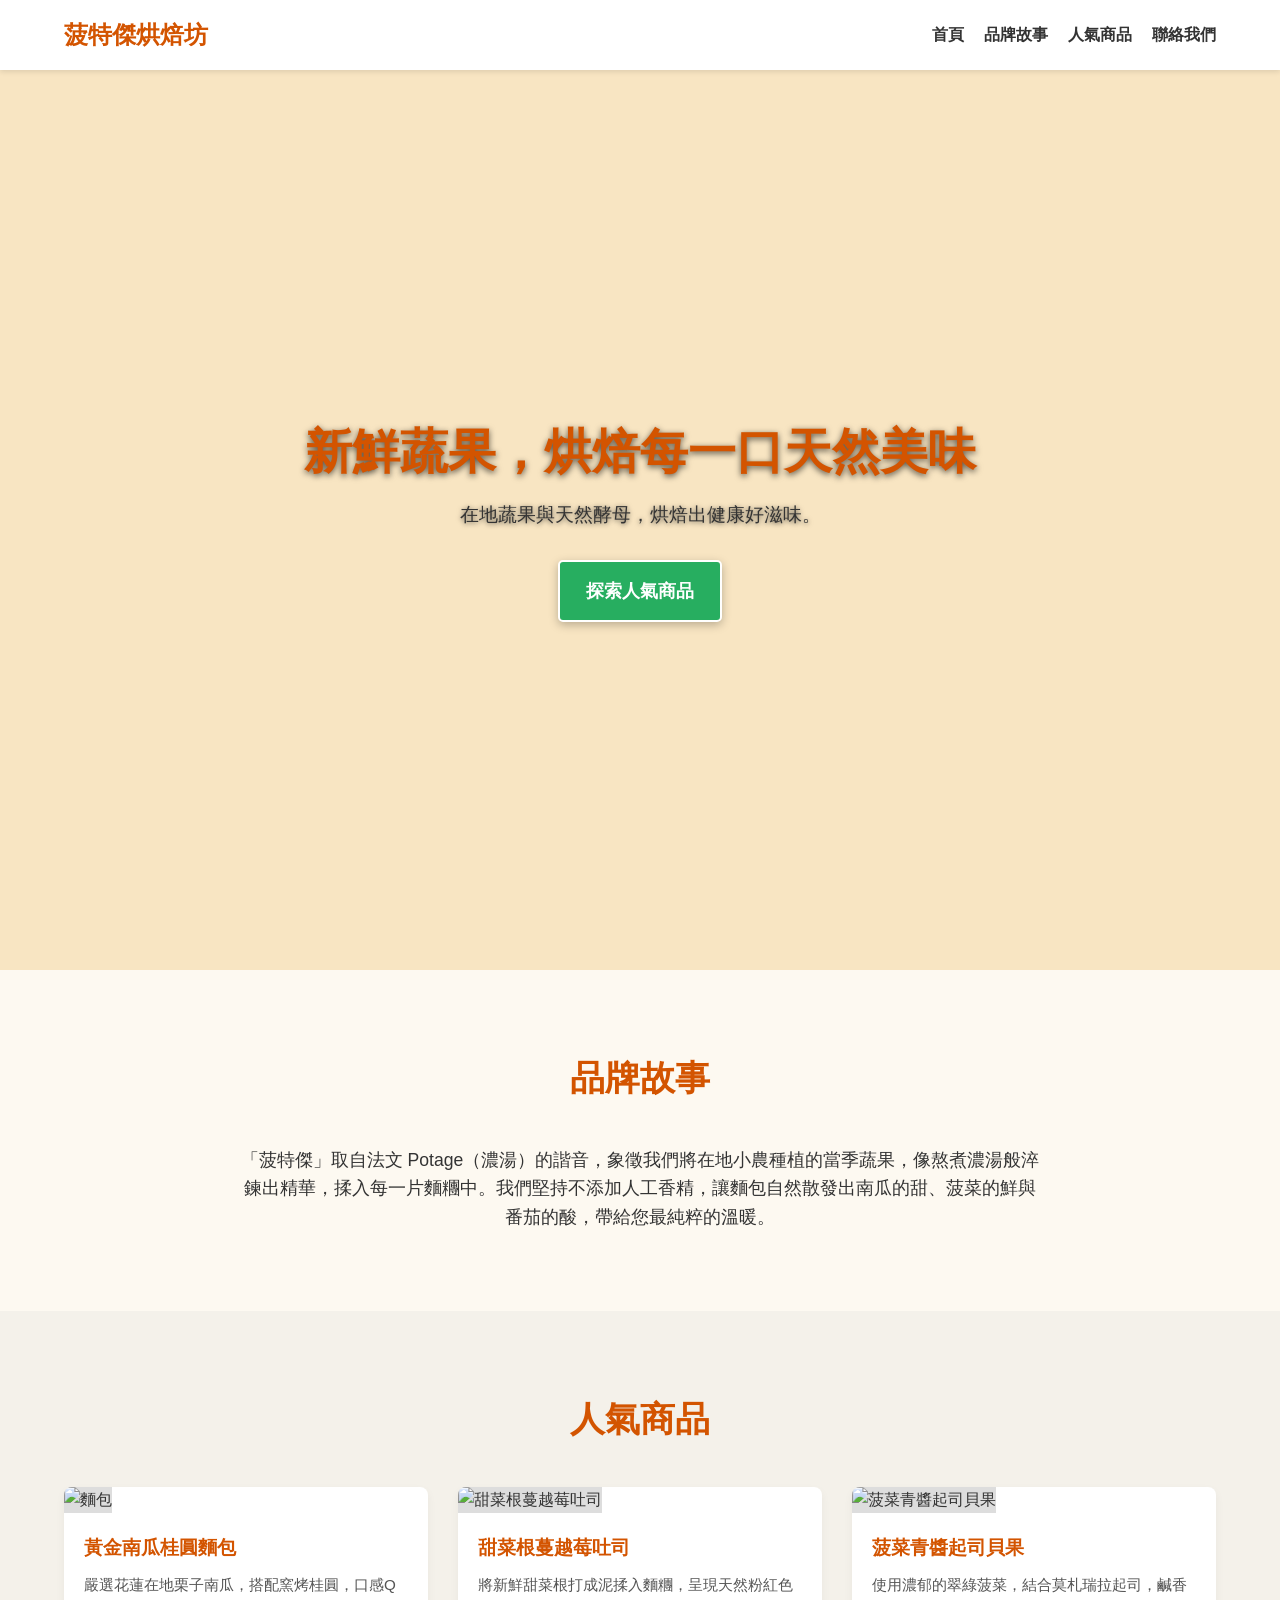
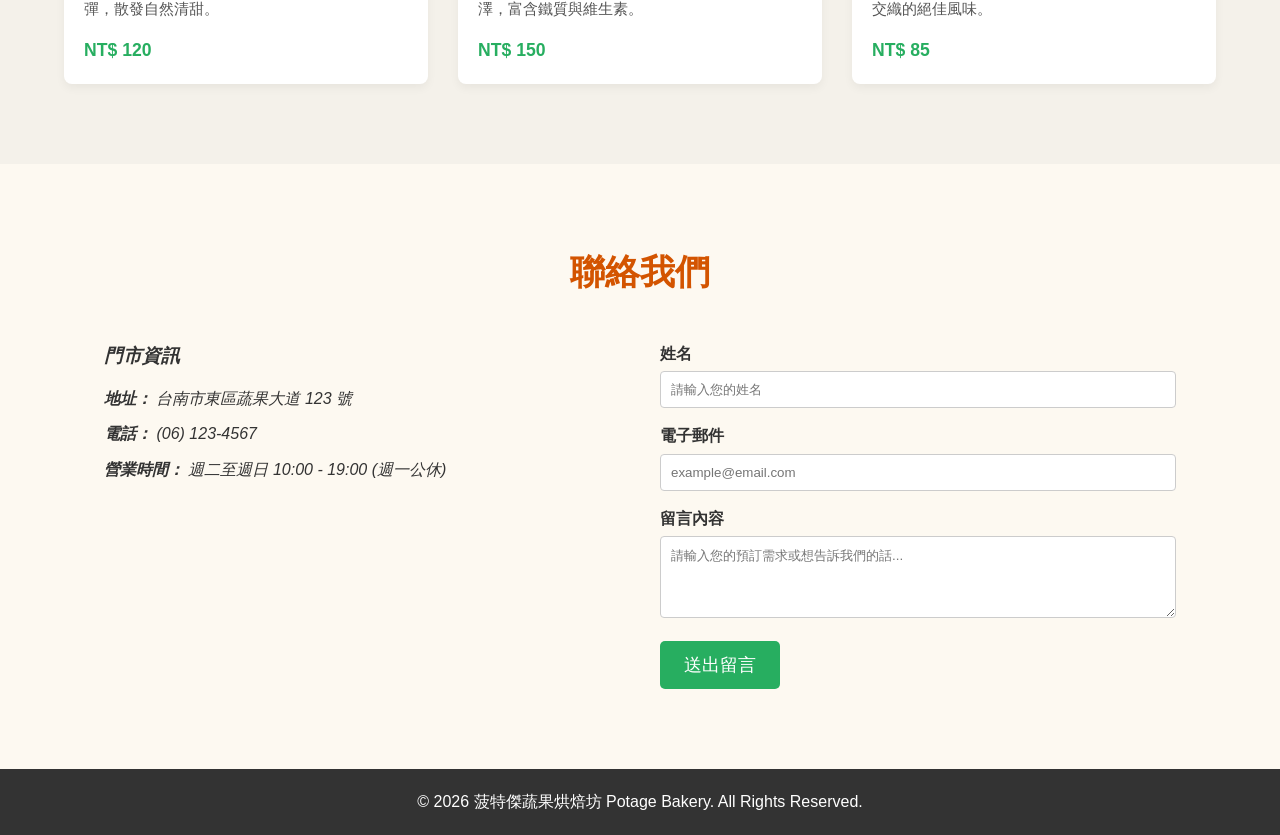
==== index.html @ a909f5fe "feat: 新增首頁及聯絡表單功能，包含平滑捲動與表單驗證 [2023-10-17 14:30]" ====
<!DOCTYPE html>
<html lang="zh-TW">

<head>
    <meta charset="UTF-8">
    <!-- 讓版面能適應手機螢幕寬度 -->
    <meta name="viewport" content="width=device-width, initial-scale=1.0">
    <title>菠特傑蔬果烘焙坊 Potage Bakery</title>
    <!-- 引入外部 CSS 樣式表 -->
    <link rel="stylesheet" href="style.css">
    <style>
        /* 僅調整首頁 Hero 區，保留網站原有配色與風格 */
        .hero .hero-content h1 {
            line-height: 1.4;
            text-shadow: 0 2px 6px rgba(0, 0, 0, 0.65);
        }

        .hero .hero-content p {
            text-shadow: 0 1px 5px rgba(0, 0, 0, 0.65);
        }

        .hero .hero-content .btn {
            display: inline-block;
            padding: 0.85em 1.5em;
            font-weight: 700;
            border: 2px solid currentColor;
            box-shadow: 0 3px 10px rgba(0, 0, 0, 0.25);
        }
    </style>
</head>

<body>
    <!-- 頁首與導覽列 -->
    <header class="navbar">
        <div class="logo">菠特傑烘焙坊</div>
        <nav>
            <ul class="nav-links">
                <li><a href="#home">首頁</a></li>
                <li><a href="#about">品牌故事</a></li>
                <li><a href="#products">人氣商品</a></li>
                <li><a href="#contact">聯絡我們</a></li>
            </ul>
        </nav>
    </header>

    <main>
        <!-- 首頁主視覺 (Hero 區) -->
        <section id="home" class="hero">
            <div class="hero-content">
                <h1>新鮮蔬果，烘焙每一口天然美味</h1>
                <p>在地蔬果與天然酵母，烘焙出健康好滋味。</p>
                <a href="#products" class="btn">探索人氣商品</a>
            </div>
        </section>

        <!-- 品牌故事 -->
        <section id="about" class="section">
            <h2>品牌故事</h2>
            <div class="about-content">
                <p>「菠特傑」取自法文
                    Potage（濃湯）的諧音，象徵我們將在地小農種植的當季蔬果，像熬煮濃湯般淬鍊出精華，揉入每一片麵糰中。我們堅持不添加人工香精，讓麵包自然散發出南瓜的甜、菠菜的鮮與番茄的酸，帶給您最純粹的溫暖。
                </p>
            </div>
        </section>

        <!-- 人氣商品 (至少3個內容卡片) -->
        <section id="products" class="section bg-light">
            <h2>人氣商品</h2>
            <div class="card-container">
                <!-- 卡片 1 -->
                <article class="card">
                    <img class="card-img"
                        src="https://images.unsplash.com/photo-1509440159596-0249088772ff?auto=format&fit=crop&w=800&q=80"
                        alt="麵包">
                    <div class="card-body">
                        <h3>黃金南瓜桂圓麵包</h3>
                        <p>嚴選花蓮在地栗子南瓜，搭配窯烤桂圓，口感Q彈，散發自然清甜。</p>
                        <span class="price">NT$ 120</span>
                    </div>
                </article>
                <!-- 卡片 2 -->
                <article class="card">
                    <img class="card-img"
                        src="https://images.unsplash.com/photo-1556911220-e15b29be8c8f?auto=format&fit=crop&w=800&q=80"
                        alt="甜菜根蔓越莓吐司">
                    <div class="card-body">
                        <h3>甜菜根蔓越莓吐司</h3>
                        <p>將新鮮甜菜根打成泥揉入麵糰，呈現天然粉紅色澤，富含鐵質與維生素。</p>
                        <span class="price">NT$ 150</span>
                    </div>
                </article>
                <!-- 卡片 3 -->
                <article class="card">
                    <img class="card-img"
                        src="https://images.unsplash.com/photo-1556911220-e15b29be8c8f?auto=format&fit=crop&w=800&q=80"
                        alt="菠菜青醬起司貝果">
                    <div class="card-body">
                        <h3>菠菜青醬起司貝果</h3>
                        <p>使用濃郁的翠綠菠菜，結合莫札瑞拉起司，鹹香交織的絕佳風味。</p>
                        <span class="price">NT$ 85</span>
                    </div>
                </article>
            </div>
        </section>

        <!-- 門市資訊與聯絡表單 -->
        <section id="contact" class="section">
            <h2>聯絡我們</h2>
            <div class="contact-container">
                <!-- 聯絡資訊 -->
                <address class="contact-info">
                    <h3>門市資訊</h3>
                    <p><strong>地址：</strong> 台南市東區蔬果大道 123 號</p>
                    <p><strong>電話：</strong> (06) 123-4567</p>
                    <p><strong>營業時間：</strong> 週二至週日 10:00 - 19:00 (週一公休)</p>
                </address>

                <!-- 聯絡表單 -->
                <form id="contact-form" class="contact-form" novalidate>
                    <div class="form-group">
                        <label for="name">姓名</label>
                        <input type="text" id="name" name="name" required placeholder="請輸入您的姓名">
                    </div>
                    <div class="form-group">
                        <label for="email">電子郵件</label>
                        <input type="email" id="email" name="email" required placeholder="example@email.com">
                    </div>
                    <div class="form-group">
                        <label for="message">留言內容</label>
                        <textarea id="message" name="message" rows="4" required
                            placeholder="請輸入您的預訂需求或想告訴我們的話..."></textarea>
                    </div>
                    <button type="submit" class="btn">送出留言</button>
                    <script>
                        document.getElementById('contact-form').addEventListener('submit', function (event) {
                            const name = document.getElementById('name');
                            const email = document.getElementById('email');
                            const message = document.getElementById('message');

                            if (!name.value.trim()) {
                                event.preventDefault();
                                alert('請填寫姓名。');
                                name.focus();
                            } else if (!email.value.trim() || !email.validity.valid) {
                                event.preventDefault();
                                alert('請輸入有效的電子郵件地址。');
                                email.focus();
                            } else if (Array.from(message.value.trim()).length < 10) {
                                event.preventDefault();
                                alert('留言內容至少需要 10 個字。');
                                message.focus();
                            }
                        });
                    </script>
                </form>
            </div>
        </section>
    </main>

    <!-- 頁尾 -->
    <footer>
        <p>&copy; 2026 菠特傑蔬果烘焙坊 Potage Bakery. All Rights Reserved.</p>
    </footer>

    <!-- 引入外部 JavaScript 檔案 -->
    <script src="script.js"></script>
</body>

</html>
---- style.css ----
/* 定義網站主色調變數，方便統一管理顏色 */
:root {
    --primary-color: #D35400;
    /* 烘焙橘色 */
    --secondary-color: #27AE60;
    /* 蔬果綠色 */
    --bg-color: #FDF9F1;
    /* 溫暖的米黃底色 */
    --text-color: #333333;
    /* 主要文字顏色 */
    --light-gray: #F4F1EA;
    /* 淺灰色背景 */
    --nav-height: 70px;
}

/* 基礎設定 (Reset) */
* {
    margin: 0;
    padding: 0;
    box-sizing: border-box;
}

/* 全域捲動平滑效果 */
html {
    scroll-behavior: smooth;
}

body {
    font-family: "Helvetica Neue", Helvetica, Arial, "微軟正黑體", sans-serif;
    color: var(--text-color);
    background-color: var(--bg-color);
    line-height: 1.6;
}

/* ---------------- 導覽列 ---------------- */
.navbar {
    position: fixed;
    /* 固定在畫面上方 */
    top: 0;
    width: 100%;
    height: var(--nav-height);
    background-color: #ffffff;
    box-shadow: 0 2px 5px rgba(0, 0, 0, 0.1);
    display: flex;
    justify-content: space-between;
    align-items: center;
    padding: 0 5%;
    z-index: 1000;
}

.logo {
    font-size: 1.5rem;
    font-weight: bold;
    color: var(--primary-color);
}

.nav-links {
    list-style: none;
    display: flex;
    gap: 20px;
}

.nav-links a {
    text-decoration: none;
    color: var(--text-color);
    font-weight: bold;
    transition: color 0.3s;
}

.nav-links a:hover {
    color: var(--secondary-color);
}

/* ---------------- Hero 區塊 ---------------- */
.hero {
    height: 100vh;
    display: flex;
    justify-content: center;
    align-items: center;
    text-align: center;
    background-color: #F8E5C2;
    /* 簡單的背景色代替圖片 */
    /* 若有真實照片，可替換為： background: url('hero.jpg') center/cover; */
    padding: 0 20px;
    margin-top: var(--nav-height);
    /* 避免被固定的導覽列擋住 */
}

.hero-content h1 {
    font-size: 3rem;
    color: var(--primary-color);
    margin-bottom: 15px;
}

.hero-content p {
    font-size: 1.2rem;
    margin-bottom: 30px;
}

/* 按鈕共用樣式 */
.btn {
    display: inline-block;
    padding: 12px 24px;
    background-color: var(--secondary-color);
    color: white;
    text-decoration: none;
    border: none;
    border-radius: 5px;
    font-size: 1.1rem;
    cursor: pointer;
    transition: background-color 0.3s;
}

.btn:hover {
    background-color: #1E8449;
    /* 更深的綠色 */
}

/* ---------------- 共用區塊設定 ---------------- */
.section {
    padding: 80px 5%;
    max-width: 1200px;
    margin: 0 auto;
}

.section h2 {
    text-align: center;
    font-size: 2.2rem;
    color: var(--primary-color);
    margin-bottom: 40px;
}

.bg-light {
    background-color: var(--light-gray);
    max-width: 100%;
}

.about-content {
    max-width: 800px;
    margin: 0 auto;
    text-align: center;
    font-size: 1.1rem;
}

/* ---------------- 商品卡片 (Grid 排版) ---------------- */
.card-container {
    display: grid;
    /* 響應式網格：欄寬最小 300px，剩餘空間均分 */
    grid-template-columns: repeat(auto-fit, minmax(300px, 1fr));
    gap: 30px;
    max-width: 1200px;
    margin: 0 auto;
}

.card {
    background-color: white;
    border-radius: 8px;
    overflow: hidden;
    box-shadow: 0 4px 10px rgba(0, 0, 0, 0.05);
    transition: transform 0.3s;
}

.card:hover {
    transform: translateY(-5px);
    /* 滑鼠游標經過時卡片上浮 */
}

/* 暫時用色塊代替圖片 */
.card-img {
    height: 200px;
    background-color: #ddd;
}

.placeholder-img1 {
    background-color: #F5B041;
}

/* 象徵南瓜 */
.placeholder-img2 {
    background-color: #E74C3C;
}

/* 象徵甜菜根 */
.placeholder-img3 {
    background-color: #58D68D;
}

/* 象徵菠菜 */

.card-body {
    padding: 20px;
}

.card-body h3 {
    margin-bottom: 10px;
    color: var(--primary-color);
}

.card-body p {
    font-size: 0.95rem;
    color: #555;
    margin-bottom: 15px;
}

.price {
    font-weight: bold;
    color: var(--secondary-color);
    font-size: 1.1rem;
}

/* ---------------- 聯絡表單 ---------------- */
.contact-container {
    display: flex;
    flex-wrap: wrap;
    gap: 40px;
    justify-content: space-between;
}

.contact-info,
.contact-form {
    flex: 1;
    min-width: 300px;
    /* 手機版時會自動折行 */
}

.contact-info h3 {
    margin-bottom: 15px;
}

.contact-info p {
    margin-bottom: 10px;
}

.form-group {
    margin-bottom: 15px;
}

.form-group label {
    display: block;
    margin-bottom: 5px;
    font-weight: bold;
}

.form-group input,
.form-group textarea {
    width: 100%;
    padding: 10px;
    border: 1px solid #ccc;
    border-radius: 4px;
    font-family: inherit;
}

/* ---------------- 頁尾 ---------------- */
footer {
    text-align: center;
    padding: 20px;
    background-color: var(--text-color);
    color: white;
}

/* ---------------- 手機版響應式設計 ---------------- */
@media (max-width: 768px) {
    .navbar {
        flex-direction: column;
        justify-content: center;
        height: auto;
        padding: 15px 0;
    }

    .nav-links {
        margin-top: 10px;
        gap: 15px;
        flex-wrap: wrap;
        justify-content: center;
    }

    .hero {
        margin-top: 100px;
        /* 配合手機版較高的 header 調整 */
    }

    .hero-content h1 {
        font-size: 2rem;
    }
}
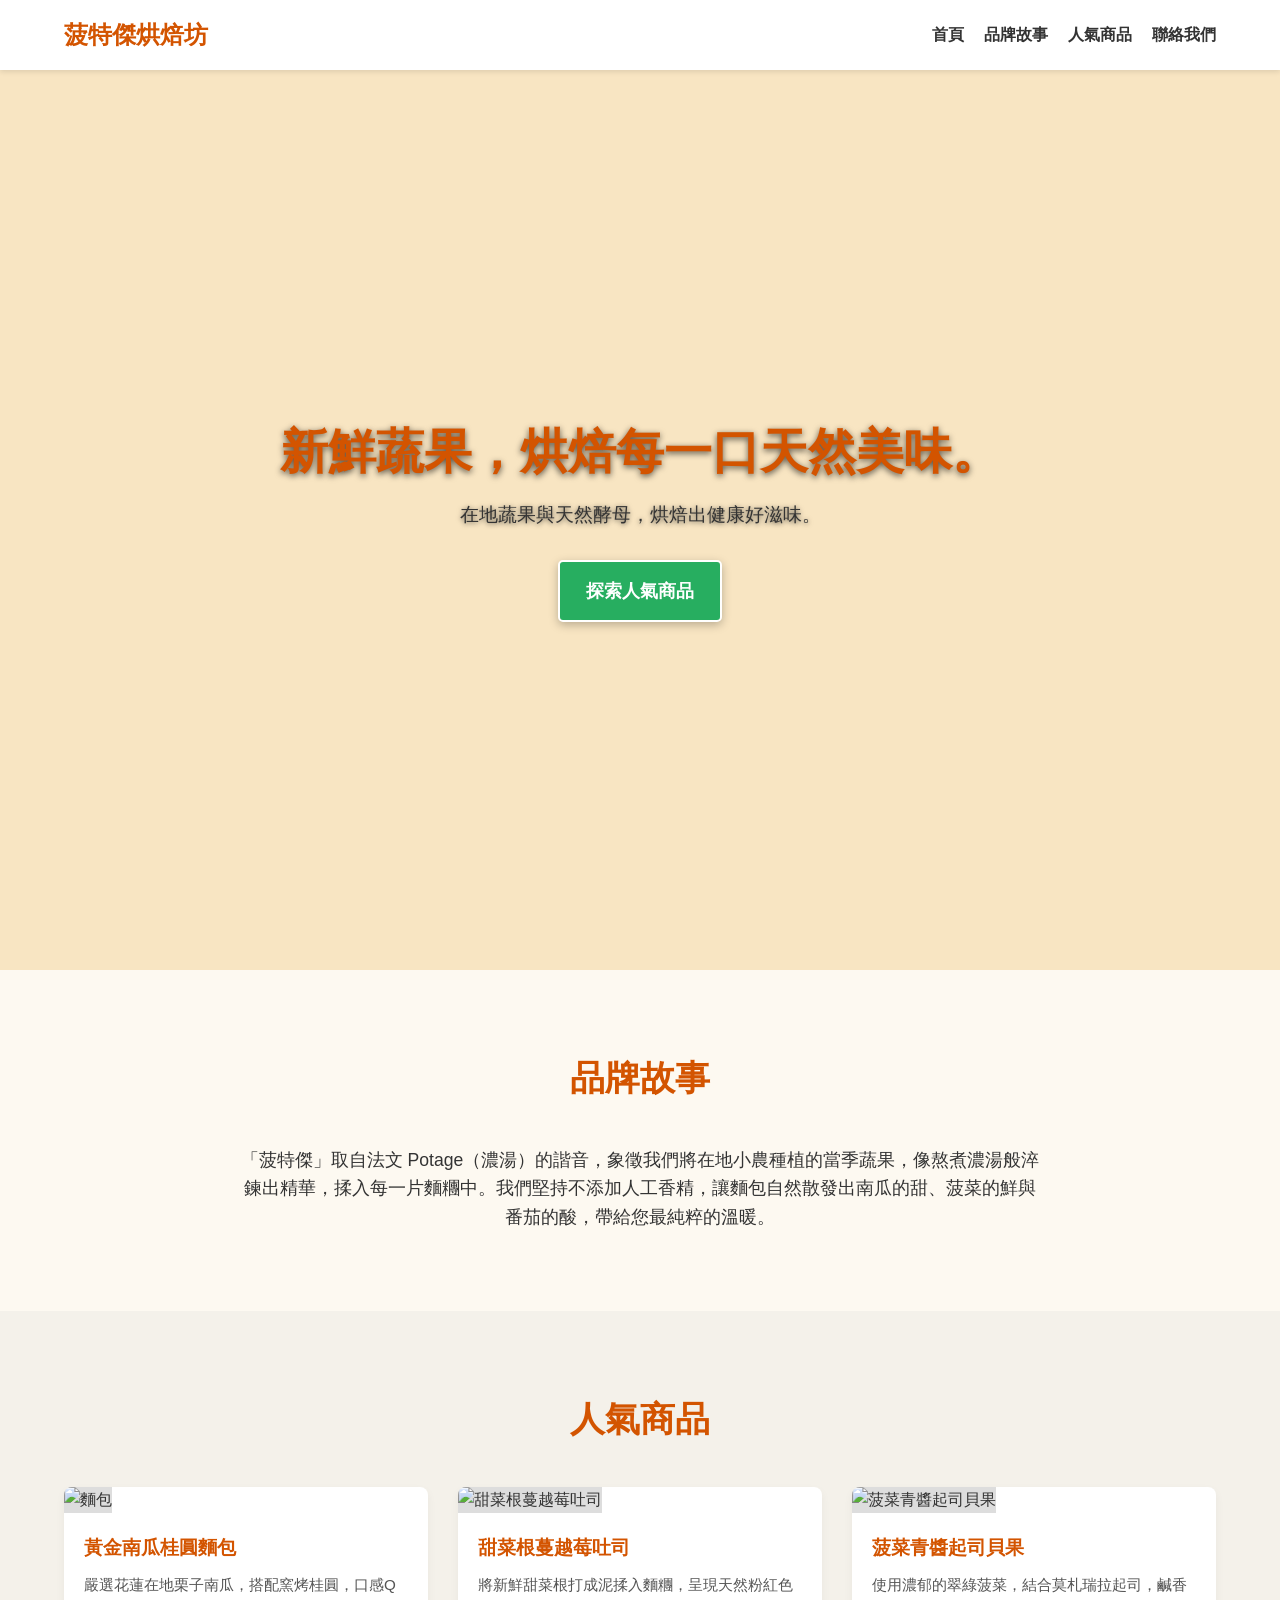
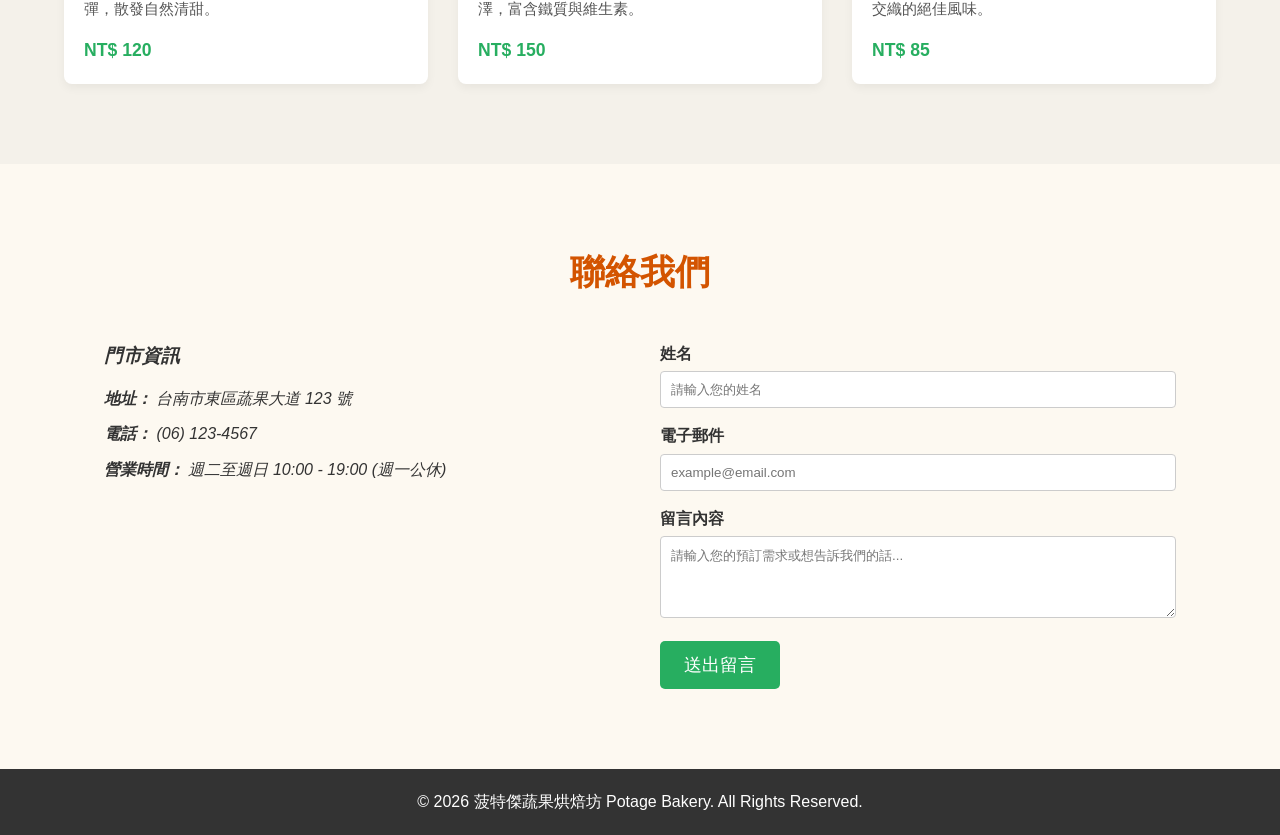
==== commit 22f29a38: "K" ====
--- a/index.html
+++ b/index.html
@@ -47,7 +47,7 @@
         <!-- 首頁主視覺 (Hero 區) -->
         <section id="home" class="hero">
             <div class="hero-content">
-                <h1>新鮮蔬果，烘焙每一口天然美味</h1>
+                <h1>新鮮蔬果，烘焙每一口天然美味。</h1>
                 <p>在地蔬果與天然酵母，烘焙出健康好滋味。</p>
                 <a href="#products" class="btn">探索人氣商品</a>
             </div>
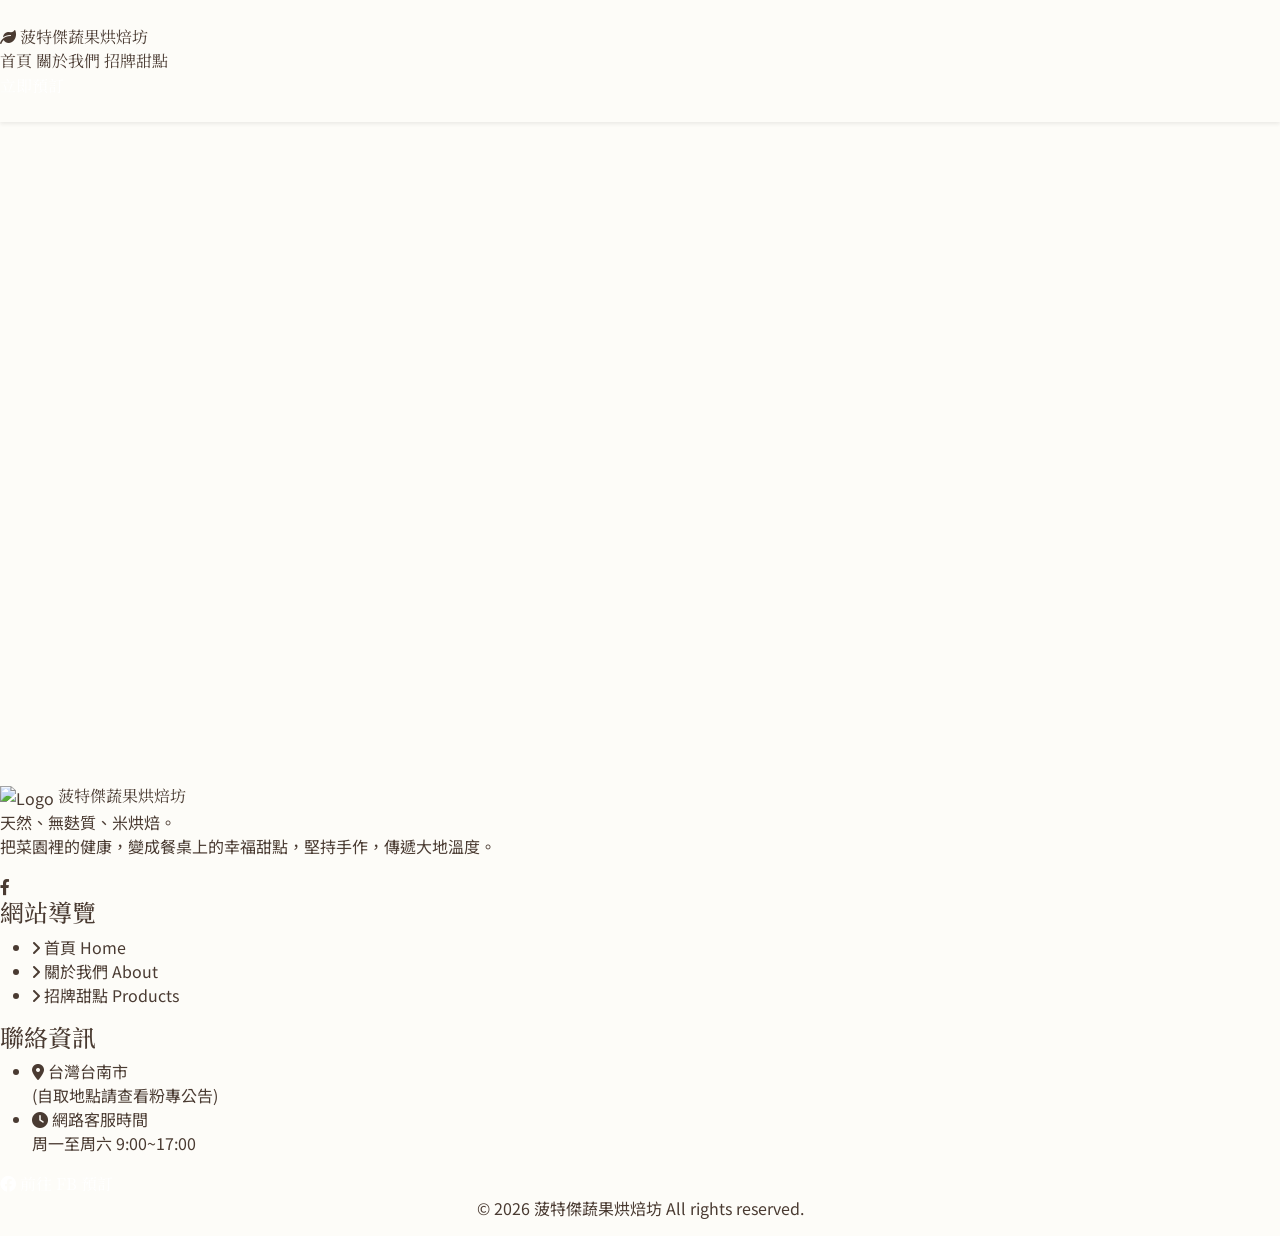
==== commit 86e4b908: "將index.html拆分為.css.script" ====
--- a/index.html
+++ b/index.html
@@ -3,167 +3,311 @@
 
 <head>
     <meta charset="UTF-8">
-    <!-- 讓版面能適應手機螢幕寬度 -->
     <meta name="viewport" content="width=device-width, initial-scale=1.0">
-    <title>菠特傑蔬果烘焙坊 Potage Bakery</title>
-    <!-- 引入外部 CSS 樣式表 -->
+    <title>菠特傑蔬果烘焙坊 | 台灣米穀粉無麩質甜點</title>
+
+    <!-- Google Fonts: Noto Sans TC (黑體) & Noto Serif TC (明體) -->
+    <link rel="preconnect" href="https://fonts.googleapis.com">
+    <link rel="preconnect" href="https://fonts.gstatic.com" crossorigin>
+    <link
+        href="https://fonts.googleapis.com/css2?family=Noto+Sans+TC:wght@300;400;500;700&family=Noto+Serif+TC:wght@400;500;600;700;900&display=swap"
+        rel="stylesheet">
+
+    <!-- FontAwesome 6.0 -->
+    <link rel="stylesheet" href="https://cdnjs.cloudflare.com/ajax/libs/font-awesome/6.0.0/css/all.min.css">
+
+    <!-- Bootstrap 5 CSS (僅供 Carousel 等元件使用) -->
+    <link href="https://cdn.jsdelivr.net/npm/bootstrap@5.3.2/dist/css/bootstrap.min.css" rel="stylesheet">
+
+    <!-- AOS 動畫庫 CSS -->
+    <link href="https://unpkg.com/aos@2.3.1/dist/aos.css" rel="stylesheet">
+
+    <!-- 網站 Logo -->
+    <link rel="icon" href="https://i.meee.com.tw/aRJMdQh.jpg" type="image/jpeg">
+
+    <!-- Tailwind CSS (CDN) & Configuration -->
+    <script src="https://cdn.tailwindcss.com"></script>
+    <script src="script.js"></script>
     <link rel="stylesheet" href="style.css">
-    <style>
-        /* 僅調整首頁 Hero 區，保留網站原有配色與風格 */
-        .hero .hero-content h1 {
-            line-height: 1.4;
-            text-shadow: 0 2px 6px rgba(0, 0, 0, 0.65);
-        }
-
-        .hero .hero-content p {
-            text-shadow: 0 1px 5px rgba(0, 0, 0, 0.65);
-        }
-
-        .hero .hero-content .btn {
-            display: inline-block;
-            padding: 0.85em 1.5em;
-            font-weight: 700;
-            border: 2px solid currentColor;
-            box-shadow: 0 3px 10px rgba(0, 0, 0, 0.25);
-        }
-    </style>
 </head>
 
-<body>
-    <!-- 頁首與導覽列 -->
-    <header class="navbar">
-        <div class="logo">菠特傑烘焙坊</div>
-        <nav>
-            <ul class="nav-links">
-                <li><a href="#home">首頁</a></li>
-                <li><a href="#about">品牌故事</a></li>
-                <li><a href="#products">人氣商品</a></li>
-                <li><a href="#contact">聯絡我們</a></li>
-            </ul>
-        </nav>
+<body class="antialiased flex flex-col min-h-screen">
+
+    <!-- 頂部固定導覽列 (Glassmorphism 毛玻璃特效) -->
+    <nav
+        class="fixed w-full top-0 z-50 bg-cream/70 backdrop-blur-[10px] border-b border-sand shadow-sm transition-all duration-300">
+        <div class="max-w-7xl mx-auto px-6 py-4 flex justify-between items-center h-20">
+            <!-- Logo -->
+            <a href="index.html" class="flex items-center gap-3 group">
+                <i
+                    class="fa-solid fa-leaf text-potager-green text-3xl transition-transform duration-300 group-hover:-translate-y-1 group-hover:rotate-12"></i>
+                <span class="font-serif-tw text-2xl tracking-widest text-potager-green font-bold">
+                    菠特傑蔬果烘焙坊
+                </span>
+            </a>
+
+            <!-- 導覽連結 -->
+            <div class="hidden md:flex gap-10 items-center font-serif-tw tracking-widest text-dark-brown">
+                <a href="index.html"
+                    class="text-potager-green border-b-2 border-potager-green pb-1 hover:text-potager-green-hover transition-colors duration-300">首頁</a>
+                <a href="about.html" class="hover:text-potager-green transition-colors duration-300">關於我們</a>
+                <a href="products.html" class="hover:text-potager-green transition-colors duration-300">招牌甜點</a>
+            </div>
+
+            <!-- 預訂按鈕 (微互動) -->
+            <a href="https://www.facebook.com/ricebaking" target="_blank"
+                class="hidden md:inline-block px-8 py-3 bg-pumpkin text-white rounded-full font-serif-tw tracking-widest hover:bg-pumpkin-hover transition-all duration-300 hover:-translate-y-1 hover:shadow-lg text-sm">
+                立即預訂
+            </a>
+        </div>
+    </nav>
+
+    <!-- 主視覺區塊 (全螢幕 + 視差捲動 + 漸層疊加) -->
+    <header class="relative min-h-screen flex items-center justify-center text-center px-4 overflow-hidden">
+        <!-- 視差捲動背景圖片 -->
+        <div
+            class="absolute inset-0 bg-[url('https://images.unsplash.com/photo-1615837197154-2e901f4cb285?auto=format&fit=crop&q=80')] bg-cover bg-center bg-fixed w-full h-full z-0">
+        </div>
+
+        <!-- 由下而上黑色漸層疊加 (嚴格取代純色死板遮罩) -->
+        <div class="absolute inset-0 bg-gradient-to-t from-potager-green/95 via-potager-green/40 to-transparent z-10">
+        </div>
+
+        <!-- 文字與按鈕內容 -->
+        <div class="relative z-20 max-w-4xl" data-aos="fade-up" data-aos-duration="1200">
+
+            <h1
+                class="font-serif-tw text-4xl md:text-6xl font-bold text-white mb-8 tracking-widest leading-tight drop-shadow-2xl md:whitespace-nowrap">
+                每一口，<br class="md:hidden">都是土地的溫柔饋贈
+            </h1>
+            <p
+                class="text-lg md:text-2xl text-sand mb-12 drop-shadow-md font-light tracking-wide max-w-2xl mx-auto leading-relaxed">
+                100% 台灣米穀粉 ✕ 鮮摘蔬果<br>純粹無負擔的低麩質米甜點，把安心烤進糕點裡。
+            </p>
+            <div class="flex flex-col sm:flex-row justify-center items-center gap-6">
+                <a href="products.html"
+                    class="inline-block bg-potager-green hover:bg-potager-green-hover text-white px-10 py-4 rounded-full font-serif-tw text-lg shadow-xl hover:shadow-2xl transition-all duration-300 hover:-translate-y-1 tracking-widest">
+                    探索當季甜點
+                </a>
+                <a href="about.html"
+                    class="inline-block bg-white/10 hover:bg-white/20 backdrop-blur-md text-white border border-white/50 px-10 py-4 rounded-full font-serif-tw text-lg transition-all duration-300 hover:-translate-y-1 hover:shadow-lg tracking-widest">
+                    認識我們的堅持
+                </a>
+            </div>
+        </div>
     </header>
 
-    <main>
-        <!-- 首頁主視覺 (Hero 區) -->
-        <section id="home" class="hero">
-            <div class="hero-content">
-                <h1>新鮮蔬果，烘焙每一口天然美味。</h1>
-                <p>在地蔬果與天然酵母，烘焙出健康好滋味。</p>
-                <a href="#products" class="btn">探索人氣商品</a>
-            </div>
-        </section>
-
-        <!-- 品牌故事 -->
-        <section id="about" class="section">
-            <h2>品牌故事</h2>
-            <div class="about-content">
-                <p>「菠特傑」取自法文
-                    Potage（濃湯）的諧音，象徵我們將在地小農種植的當季蔬果，像熬煮濃湯般淬鍊出精華，揉入每一片麵糰中。我們堅持不添加人工香精，讓麵包自然散發出南瓜的甜、菠菜的鮮與番茄的酸，帶給您最純粹的溫暖。
+    <!-- 品牌簡介區塊 (極大留白 py-32) -->
+    <section class="py-32 px-6 max-w-7xl mx-auto overflow-hidden bg-cream">
+        <div class="flex flex-col md:flex-row items-center gap-20">
+            <!-- 圖片區塊 (圓角與深邃陰影) -->
+            <div class="md:w-1/2 relative" data-aos="fade-right" data-aos-duration="1000">
+                <div class="absolute inset-0 bg-pumpkin rounded-3xl transform translate-x-4 translate-y-4 opacity-20">
+                </div>
+                <div class="relative rounded-3xl shadow-2xl overflow-hidden h-[500px] w-full group">
+                    <img src="https://i.meee.com.tw/hGva1dl.jpg" alt="職人手作烘焙"
+                        class="w-full h-full object-cover transition-transform duration-700 group-hover:scale-110">
+                </div>
+            </div>
+
+            <!-- 文字區塊 -->
+            <div class="md:w-1/2" data-aos="fade-left" data-aos-duration="1000" data-aos-delay="200">
+                <div class="flex items-center gap-4 mb-4">
+                    <span class="w-12 h-[2px] bg-roselle-red"></span>
+                    <h3 class="font-sans uppercase text-roselle-red tracking-[0.2em] font-bold text-sm">關於菠特傑
+                    </h3>
+                </div>
+                <h2
+                    class="text-4xl md:text-5xl font-bold text-potager-green leading-tight font-serif-tw tracking-widest mb-8">
+                    以米代麥，<br>找回最純粹的健康美味。
+                </h2>
+                <p class="text-dark-brown/80 leading-loose text-lg font-light tracking-wide mb-8 text-justify">
+                    我們選用台灣在地優質米磨製的米穀粉，取代傳統小麥麵粉，不僅口感保濕軟糯，低麩質更讓腸胃少負擔。結合天然蔬果入味，不加一滴人工色素，只用大地最真實的色彩與風味，為您烤出全家都能安心享用的美味日常。
                 </p>
-            </div>
-        </section>
-
-        <!-- 人氣商品 (至少3個內容卡片) -->
-        <section id="products" class="section bg-light">
-            <h2>人氣商品</h2>
-            <div class="card-container">
-                <!-- 卡片 1 -->
-                <article class="card">
-                    <img class="card-img"
-                        src="https://images.unsplash.com/photo-1509440159596-0249088772ff?auto=format&fit=crop&w=800&q=80"
-                        alt="麵包">
-                    <div class="card-body">
-                        <h3>黃金南瓜桂圓麵包</h3>
-                        <p>嚴選花蓮在地栗子南瓜，搭配窯烤桂圓，口感Q彈，散發自然清甜。</p>
-                        <span class="price">NT$ 120</span>
+                <a href="about.html"
+                    class="inline-flex items-center gap-3 text-potager-green font-serif-tw tracking-widest font-bold hover:text-potager-green-hover transition-colors duration-300 text-lg group">
+                    閱讀完整品牌故事
+                    <i
+                        class="fa-solid fa-arrow-right transform group-hover:translate-x-2 transition-transform duration-300 text-sm"></i>
+                </a>
+            </div>
+        </div>
+    </section>
+
+    <!-- 精選商品預覽 (客製化 Bootstrap 輪播 + 深邃陰影) -->
+    <section class="py-32 px-6 bg-sand">
+        <div class="max-w-7xl mx-auto">
+            <div class="text-center mb-20" data-aos="fade-up" data-aos-duration="1000">
+                <h2 class="font-serif-tw text-4xl text-dark-brown tracking-widest font-bold">大地的滋味，熱銷嚴選</h2>
+            </div>
+
+            <!-- 輪播主體 -->
+            <div class="max-w-5xl mx-auto rounded-3xl overflow-hidden shadow-2xl relative" data-aos="fade-up"
+                data-aos-duration="1200" data-aos-delay="200">
+                <div id="carouselExampleCaptions" class="carousel slide" data-bs-ride="carousel">
+
+                    <div class="carousel-indicators mb-6 z-30">
+                        <button type="button" data-bs-target="#carouselExampleCaptions" data-bs-slide-to="0"
+                            class="active" aria-current="true" aria-label="Slide 1"></button>
+                        <button type="button" data-bs-target="#carouselExampleCaptions" data-bs-slide-to="1"
+                            aria-label="Slide 2"></button>
+                        <button type="button" data-bs-target="#carouselExampleCaptions" data-bs-slide-to="2"
+                            aria-label="Slide 3"></button>
                     </div>
-                </article>
-                <!-- 卡片 2 -->
-                <article class="card">
-                    <img class="card-img"
-                        src="https://images.unsplash.com/photo-1556911220-e15b29be8c8f?auto=format&fit=crop&w=800&q=80"
-                        alt="甜菜根蔓越莓吐司">
-                    <div class="card-body">
-                        <h3>甜菜根蔓越莓吐司</h3>
-                        <p>將新鮮甜菜根打成泥揉入麵糰，呈現天然粉紅色澤，富含鐵質與維生素。</p>
-                        <span class="price">NT$ 150</span>
+
+                    <div class="carousel-inner h-[600px]">
+                        <!-- 商品 1 -->
+                        <div class="carousel-item active h-full relative group">
+                            <img src="https://i.meee.com.tw/VjBc3nn.jpg"
+                                class="w-full h-full object-cover transition-transform duration-700 group-hover:scale-105"
+                                alt="小黃瓜蜂蜜蛋糕">
+                            <!-- 嚴格套用漸層疊加 -->
+                            <div
+                                class="absolute inset-0 bg-gradient-to-t from-dark-brown/95 via-dark-brown/40 to-transparent z-10">
+                            </div>
+                            <div class="absolute bottom-16 left-12 right-12 z-20 text-left">
+                                <span
+                                    class="bg-potager-green text-white text-xs px-4 py-1.5 rounded-full tracking-widest mb-4 inline-block font-bold shadow-md">熱銷推薦</span>
+                                <h5
+                                    class="text-4xl font-bold text-white mb-4 font-serif-tw tracking-widest drop-shadow-md">
+                                    小黃瓜蜂蜜蛋糕</h5>
+                                <p class="text-sand text-lg font-light leading-relaxed max-w-2xl tracking-wide">
+                                    清香小黃瓜與純粹蜂蜜的清爽邂逅！尾韻淡雅回甘，適合夏日午後的沁涼甜點。
+                                </p>
+                            </div>
+                        </div>
+
+                        <!-- 商品 2 -->
+                        <div class="carousel-item h-full relative group">
+                            <img src="https://i.meee.com.tw/Vq29nsF.jpg"
+                                class="w-full h-full object-cover transition-transform duration-700 group-hover:scale-105"
+                                alt="紅寶芝麻米糧捲">
+                            <div
+                                class="absolute inset-0 bg-gradient-to-t from-dark-brown/95 via-dark-brown/40 to-transparent z-10">
+                            </div>
+                            <div class="absolute bottom-16 left-12 right-12 z-20 text-left">
+                                <span
+                                    class="bg-roselle-red text-white text-xs px-4 py-1.5 rounded-full tracking-widest mb-4 inline-block font-bold shadow-md">經典必吃</span>
+                                <h5
+                                    class="text-4xl font-bold text-white mb-4 font-serif-tw tracking-widest drop-shadow-md">
+                                    紅寶芝麻米糧捲</h5>
+                                <p class="text-sand text-lg font-light leading-relaxed max-w-2xl tracking-wide">
+                                    深焙黑芝麻的濃郁香氣，點綴如紅寶石般的微酸蔓越莓，口感層次豐富，是不容錯過的經典美味。
+                                </p>
+                            </div>
+                        </div>
+
+                        <!-- 商品 3 -->
+                        <div class="carousel-item h-full relative group">
+                            <img src="https://i.meee.com.tw/4hMD414.jpg"
+                                class="w-full h-full object-cover transition-transform duration-700 group-hover:scale-105"
+                                alt="特色米糧伴手禮">
+                            <div
+                                class="absolute inset-0 bg-gradient-to-t from-dark-brown/95 via-dark-brown/40 to-transparent z-10">
+                            </div>
+                            <div class="absolute bottom-16 left-12 right-12 z-20 text-left">
+                                <span
+                                    class="bg-pumpkin text-white text-xs px-4 py-1.5 rounded-full tracking-widest mb-4 inline-block font-bold shadow-md">節慶限定</span>
+                                <h5
+                                    class="text-4xl font-bold text-white mb-4 font-serif-tw tracking-widest drop-shadow-md">
+                                    特色米糧伴手禮</h5>
+                                <p class="text-sand text-lg font-light leading-relaxed max-w-2xl tracking-wide">
+                                    顛覆傳統的清爽口感，過節送禮最具巧思的健康心意。每一口都是滿滿的溫暖。
+                                </p>
+                            </div>
+                        </div>
                     </div>
-                </article>
-                <!-- 卡片 3 -->
-                <article class="card">
-                    <img class="card-img"
-                        src="https://images.unsplash.com/photo-1556911220-e15b29be8c8f?auto=format&fit=crop&w=800&q=80"
-                        alt="菠菜青醬起司貝果">
-                    <div class="card-body">
-                        <h3>菠菜青醬起司貝果</h3>
-                        <p>使用濃郁的翠綠菠菜，結合莫札瑞拉起司，鹹香交織的絕佳風味。</p>
-                        <span class="price">NT$ 85</span>
-                    </div>
-                </article>
-            </div>
-        </section>
-
-        <!-- 門市資訊與聯絡表單 -->
-        <section id="contact" class="section">
-            <h2>聯絡我們</h2>
-            <div class="contact-container">
-                <!-- 聯絡資訊 -->
-                <address class="contact-info">
-                    <h3>門市資訊</h3>
-                    <p><strong>地址：</strong> 台南市東區蔬果大道 123 號</p>
-                    <p><strong>電話：</strong> (06) 123-4567</p>
-                    <p><strong>營業時間：</strong> 週二至週日 10:00 - 19:00 (週一公休)</p>
-                </address>
-
-                <!-- 聯絡表單 -->
-                <form id="contact-form" class="contact-form" novalidate>
-                    <div class="form-group">
-                        <label for="name">姓名</label>
-                        <input type="text" id="name" name="name" required placeholder="請輸入您的姓名">
-                    </div>
-                    <div class="form-group">
-                        <label for="email">電子郵件</label>
-                        <input type="email" id="email" name="email" required placeholder="example@email.com">
-                    </div>
-                    <div class="form-group">
-                        <label for="message">留言內容</label>
-                        <textarea id="message" name="message" rows="4" required
-                            placeholder="請輸入您的預訂需求或想告訴我們的話..."></textarea>
-                    </div>
-                    <button type="submit" class="btn">送出留言</button>
-                    <script>
-                        document.getElementById('contact-form').addEventListener('submit', function (event) {
-                            const name = document.getElementById('name');
-                            const email = document.getElementById('email');
-                            const message = document.getElementById('message');
-
-                            if (!name.value.trim()) {
-                                event.preventDefault();
-                                alert('請填寫姓名。');
-                                name.focus();
-                            } else if (!email.value.trim() || !email.validity.valid) {
-                                event.preventDefault();
-                                alert('請輸入有效的電子郵件地址。');
-                                email.focus();
-                            } else if (Array.from(message.value.trim()).length < 10) {
-                                event.preventDefault();
-                                alert('留言內容至少需要 10 個字。');
-                                message.focus();
-                            }
-                        });
-                    </script>
-                </form>
-            </div>
-        </section>
-    </main>
-
-    <!-- 頁尾 -->
-    <footer>
-        <p>&copy; 2026 菠特傑蔬果烘焙坊 Potage Bakery. All Rights Reserved.</p>
+
+                    <button class="carousel-control-prev z-30" type="button" data-bs-target="#carouselExampleCaptions"
+                        data-bs-slide="prev">
+                        <span class="carousel-control-prev-icon shadow-lg" aria-hidden="true"></span>
+                        <span class="visually-hidden">Previous</span>
+                    </button>
+                    <button class="carousel-control-next z-30" type="button" data-bs-target="#carouselExampleCaptions"
+                        data-bs-slide="next">
+                        <span class="carousel-control-next-icon shadow-lg" aria-hidden="true"></span>
+                        <span class="visually-hidden">Next</span>
+                    </button>
+                </div>
+
+                <div class="text-center mt-16" data-aos="fade-up" data-aos-delay="400">
+                    <a href="products.html"
+                        class="inline-block px-12 py-4 bg-transparent border-2 border-potager-green text-potager-green hover:bg-potager-green hover:text-white rounded-full transition-all duration-300 hover:-translate-y-1 hover:shadow-lg tracking-widest font-serif-tw font-bold text-lg">
+                        查看完整商品型錄
+                    </a>
+                </div>
+            </div>
+        </div>
+    </section>
+
+    <!-- 頁尾 (Footer) -->
+    <footer class="mt-auto bg-footer-brown text-cream pt-24 pb-12 border-t-8 border-potager-green">
+        <div class="max-w-7xl mx-auto px-6 grid grid-cols-1 md:grid-cols-12 gap-12 mb-16">
+            <!-- 品牌資訊 -->
+            <div class="md:col-span-5">
+                <a href="index.html" class="flex items-center gap-3 mb-6 group inline-flex">
+                    <img src="https://i.meee.com.tw/aRJMdQh.jpg" alt="Logo"
+                        class="w-10 h-10 rounded-full opacity-90 transition-transform duration-300 group-hover:rotate-12">
+                    <span class="font-serif-tw font-bold text-2xl tracking-widest text-cream">菠特傑蔬果烘焙坊</span>
+                </a>
+                <p class="text-cream/60 text-base leading-loose mb-8 font-light tracking-wide max-w-sm">
+                    天然、無麩質、米烘焙。<br>
+                    把菜園裡的健康，變成餐桌上的幸福甜點，堅持手作，傳遞大地溫度。
+                </p>
+                <div class="flex gap-4">
+                    <a href="https://www.facebook.com/ricebaking" target="_blank"
+                        class="w-12 h-12 rounded-full bg-cream/10 flex items-center justify-center hover:bg-potager-green transition-all duration-300 hover:-translate-y-1 hover:shadow-lg text-cream">
+                        <i class="fa-brands fa-facebook-f text-xl"></i>
+                    </a>
+                </div>
+            </div>
+
+            <!-- 網站導覽 -->
+            <div class="md:col-span-3 md:col-start-7">
+                <h4 class="text-lg font-bold mb-6 text-pumpkin tracking-widest font-serif-tw">網站導覽</h4>
+                <ul class="space-y-4 font-light tracking-wide text-cream/70">
+                    <li><a href="index.html"
+                            class="hover:text-potager-green transition-colors duration-300 flex items-center gap-2"><i
+                                class="fa-solid fa-angle-right text-xs text-potager-green"></i> 首頁 Home</a></li>
+                    <li><a href="about.html"
+                            class="hover:text-potager-green transition-colors duration-300 flex items-center gap-2"><i
+                                class="fa-solid fa-angle-right text-xs text-potager-green"></i> 關於我們 About</a></li>
+                    <li><a href="products.html"
+                            class="hover:text-potager-green transition-colors duration-300 flex items-center gap-2"><i
+                                class="fa-solid fa-angle-right text-xs text-potager-green"></i> 招牌甜點 Products</a></li>
+                </ul>
+            </div>
+
+            <!-- 聯絡資訊 -->
+            <div class="md:col-span-3">
+                <h4 class="text-lg font-bold mb-6 text-pumpkin tracking-widest font-serif-tw">聯絡資訊</h4>
+                <ul class="space-y-5 text-cream/70 text-sm font-light leading-relaxed tracking-wide">
+                    <li class="flex items-start gap-4">
+                        <i class="fa-solid fa-location-dot mt-1 text-potager-green text-lg"></i>
+                        <span>台灣台南市<br>(自取地點請查看粉專公告)</span>
+                    </li>
+                    <li class="flex items-start gap-4">
+                        <i class="fa-solid fa-clock mt-1 text-potager-green text-lg"></i>
+                        <span>網路客服時間<br>周一至周六 9:00~17:00</span>
+                    </li>
+                </ul>
+                <a href="https://www.facebook.com/ricebaking" target="_blank"
+                    class="mt-8 inline-flex items-center justify-center gap-2 bg-pumpkin hover:bg-pumpkin-hover text-white px-8 py-3 rounded-full font-serif-tw transition-all duration-300 w-full tracking-widest hover:-translate-y-1 hover:shadow-lg">
+                    <i class="fa-brands fa-facebook"></i> 前往 FB 預訂
+                </a>
+            </div>
+        </div>
+
+        <div class="text-center text-cream/40 text-xs tracking-widest border-t border-cream/10 pt-8 font-light">
+            <p>&copy; 2026 菠特傑蔬果烘焙坊 All rights reserved.</p>
+        </div>
     </footer>
 
-    <!-- 引入外部 JavaScript 檔案 -->
-    <script src="script.js"></script>
+    <!-- Bootstrap 5 JS Bundle -->
+    <script src="https://cdn.jsdelivr.net/npm/bootstrap@5.3.2/dist/js/bootstrap.bundle.min.js"></script>
+
+    <!-- AOS 動畫庫 JS -->
+    <script src="https://unpkg.com/aos@2.3.1/dist/aos.js"></script>
 </body>
 
 </html>
--- a/style.css
+++ b/style.css
@@ -1,285 +1,42 @@
-/* 定義網站主色調變數，方便統一管理顏色 */
-:root {
-    --primary-color: #D35400;
-    /* 烘焙橘色 */
-    --secondary-color: #27AE60;
-    /* 蔬果綠色 */
-    --bg-color: #FDF9F1;
-    /* 溫暖的米黃底色 */
-    --text-color: #333333;
-    /* 主要文字顏色 */
-    --light-gray: #F4F1EA;
-    /* 淺灰色背景 */
-    --nav-height: 70px;
+/* 基礎字體與色彩覆寫 */
+body {
+    font-family: 'Noto Sans TC', sans-serif;
+    background-color: #FDFCF8;
+    color: #4A3B32;
+    overflow-x: hidden;
 }
 
-/* 基礎設定 (Reset) */
-* {
-    margin: 0;
-    padding: 0;
-    box-sizing: border-box;
+/* 標題與重點字體自訂 class */
+.font-serif-tw {
+    font-family: 'Noto Serif TC', serif;
 }
 
-/* 全域捲動平滑效果 */
-html {
-    scroll-behavior: smooth;
+/* 修復 Bootstrap 與 Tailwind 連結樣式衝突 */
+a {
+    text-decoration: none;
+    color: inherit;
 }
 
-body {
-    font-family: "Helvetica Neue", Helvetica, Arial, "微軟正黑體", sans-serif;
-    color: var(--text-color);
-    background-color: var(--bg-color);
-    line-height: 1.6;
+a:hover {
+    color: inherit;
 }
 
-/* ---------------- 導覽列 ---------------- */
-.navbar {
-    position: fixed;
-    /* 固定在畫面上方 */
-    top: 0;
-    width: 100%;
-    height: var(--nav-height);
-    background-color: #ffffff;
-    box-shadow: 0 2px 5px rgba(0, 0, 0, 0.1);
-    display: flex;
-    justify-content: space-between;
-    align-items: center;
-    padding: 0 5%;
-    z-index: 1000;
+/* Bootstrap Carousel 客製化 */
+.carousel-indicators [data-bs-target] {
+    background-color: #FDFCF8;
+    opacity: 0.5;
+    height: 4px;
+    border-radius: 2px;
 }
 
-.logo {
-    font-size: 1.5rem;
-    font-weight: bold;
-    color: var(--primary-color);
+.carousel-indicators .active {
+    background-color: #E89A4B;
+    opacity: 1;
 }
 
-.nav-links {
-    list-style: none;
-    display: flex;
-    gap: 20px;
+.carousel-control-prev-icon,
+.carousel-control-next-icon {
+    background-color: rgba(92, 124, 69, 0.8);
+    border-radius: 50%;
+    padding: 1.5rem;
 }
-
-.nav-links a {
-    text-decoration: none;
-    color: var(--text-color);
-    font-weight: bold;
-    transition: color 0.3s;
-}
-
-.nav-links a:hover {
-    color: var(--secondary-color);
-}
-
-/* ---------------- Hero 區塊 ---------------- */
-.hero {
-    height: 100vh;
-    display: flex;
-    justify-content: center;
-    align-items: center;
-    text-align: center;
-    background-color: #F8E5C2;
-    /* 簡單的背景色代替圖片 */
-    /* 若有真實照片，可替換為： background: url('hero.jpg') center/cover; */
-    padding: 0 20px;
-    margin-top: var(--nav-height);
-    /* 避免被固定的導覽列擋住 */
-}
-
-.hero-content h1 {
-    font-size: 3rem;
-    color: var(--primary-color);
-    margin-bottom: 15px;
-}
-
-.hero-content p {
-    font-size: 1.2rem;
-    margin-bottom: 30px;
-}
-
-/* 按鈕共用樣式 */
-.btn {
-    display: inline-block;
-    padding: 12px 24px;
-    background-color: var(--secondary-color);
-    color: white;
-    text-decoration: none;
-    border: none;
-    border-radius: 5px;
-    font-size: 1.1rem;
-    cursor: pointer;
-    transition: background-color 0.3s;
-}
-
-.btn:hover {
-    background-color: #1E8449;
-    /* 更深的綠色 */
-}
-
-/* ---------------- 共用區塊設定 ---------------- */
-.section {
-    padding: 80px 5%;
-    max-width: 1200px;
-    margin: 0 auto;
-}
-
-.section h2 {
-    text-align: center;
-    font-size: 2.2rem;
-    color: var(--primary-color);
-    margin-bottom: 40px;
-}
-
-.bg-light {
-    background-color: var(--light-gray);
-    max-width: 100%;
-}
-
-.about-content {
-    max-width: 800px;
-    margin: 0 auto;
-    text-align: center;
-    font-size: 1.1rem;
-}
-
-/* ---------------- 商品卡片 (Grid 排版) ---------------- */
-.card-container {
-    display: grid;
-    /* 響應式網格：欄寬最小 300px，剩餘空間均分 */
-    grid-template-columns: repeat(auto-fit, minmax(300px, 1fr));
-    gap: 30px;
-    max-width: 1200px;
-    margin: 0 auto;
-}
-
-.card {
-    background-color: white;
-    border-radius: 8px;
-    overflow: hidden;
-    box-shadow: 0 4px 10px rgba(0, 0, 0, 0.05);
-    transition: transform 0.3s;
-}
-
-.card:hover {
-    transform: translateY(-5px);
-    /* 滑鼠游標經過時卡片上浮 */
-}
-
-/* 暫時用色塊代替圖片 */
-.card-img {
-    height: 200px;
-    background-color: #ddd;
-}
-
-.placeholder-img1 {
-    background-color: #F5B041;
-}
-
-/* 象徵南瓜 */
-.placeholder-img2 {
-    background-color: #E74C3C;
-}
-
-/* 象徵甜菜根 */
-.placeholder-img3 {
-    background-color: #58D68D;
-}
-
-/* 象徵菠菜 */
-
-.card-body {
-    padding: 20px;
-}
-
-.card-body h3 {
-    margin-bottom: 10px;
-    color: var(--primary-color);
-}
-
-.card-body p {
-    font-size: 0.95rem;
-    color: #555;
-    margin-bottom: 15px;
-}
-
-.price {
-    font-weight: bold;
-    color: var(--secondary-color);
-    font-size: 1.1rem;
-}
-
-/* ---------------- 聯絡表單 ---------------- */
-.contact-container {
-    display: flex;
-    flex-wrap: wrap;
-    gap: 40px;
-    justify-content: space-between;
-}
-
-.contact-info,
-.contact-form {
-    flex: 1;
-    min-width: 300px;
-    /* 手機版時會自動折行 */
-}
-
-.contact-info h3 {
-    margin-bottom: 15px;
-}
-
-.contact-info p {
-    margin-bottom: 10px;
-}
-
-.form-group {
-    margin-bottom: 15px;
-}
-
-.form-group label {
-    display: block;
-    margin-bottom: 5px;
-    font-weight: bold;
-}
-
-.form-group input,
-.form-group textarea {
-    width: 100%;
-    padding: 10px;
-    border: 1px solid #ccc;
-    border-radius: 4px;
-    font-family: inherit;
-}
-
-/* ---------------- 頁尾 ---------------- */
-footer {
-    text-align: center;
-    padding: 20px;
-    background-color: var(--text-color);
-    color: white;
-}
-
-/* ---------------- 手機版響應式設計 ---------------- */
-@media (max-width: 768px) {
-    .navbar {
-        flex-direction: column;
-        justify-content: center;
-        height: auto;
-        padding: 15px 0;
-    }
-
-    .nav-links {
-        margin-top: 10px;
-        gap: 15px;
-        flex-wrap: wrap;
-        justify-content: center;
-    }
-
-    .hero {
-        margin-top: 100px;
-        /* 配合手機版較高的 header 調整 */
-    }
-
-    .hero-content h1 {
-        font-size: 2rem;
-    }
-}
